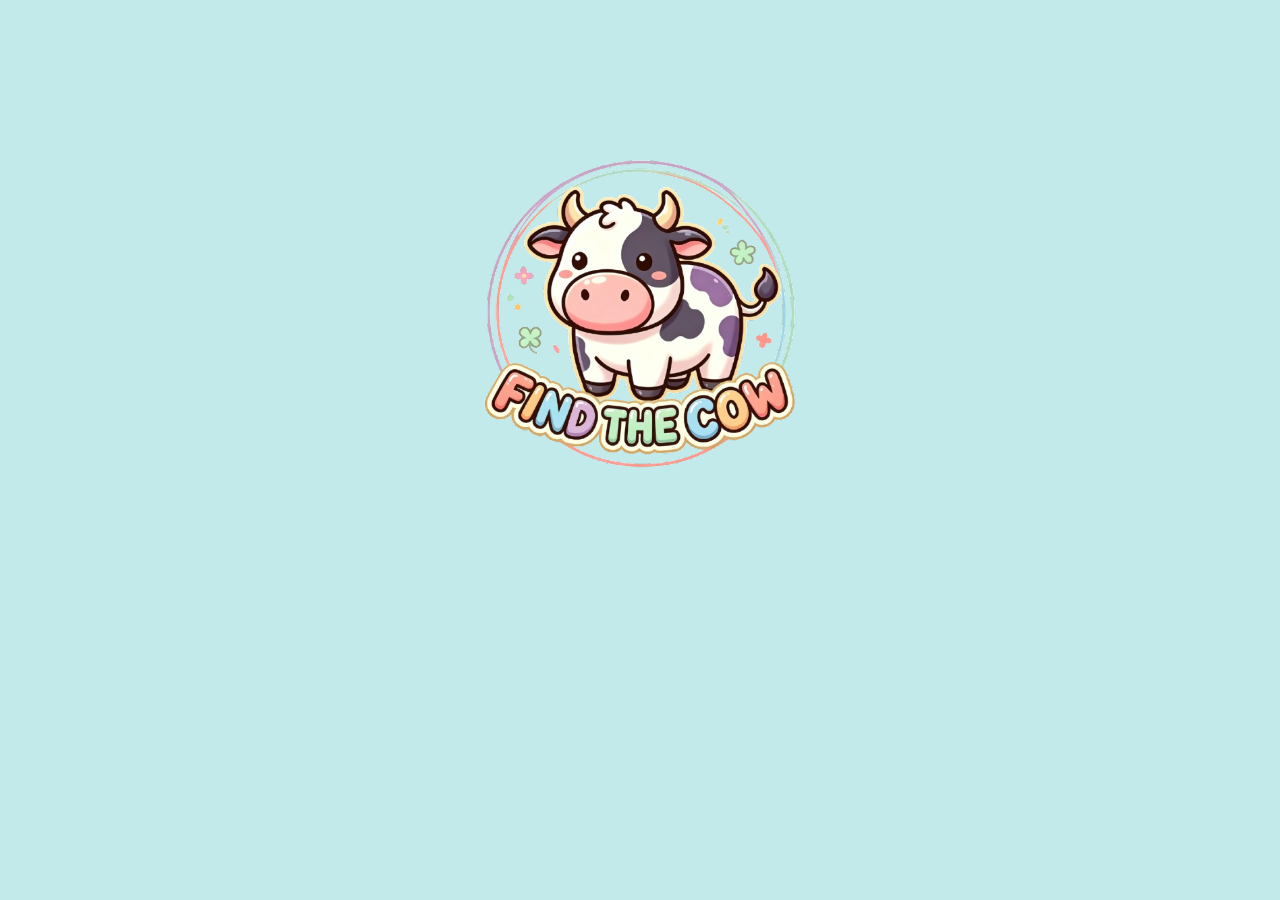
==== findCowNew/index.html @ 47fda7eb "init" ====
<!DOCTYPE html>
<html>
<head>
  <meta charset="utf-8">

  <title></title>

  <!--http://www.html5rocks.com/en/mobile/mobifying/-->
  <meta name="viewport"
        content="width=device-width,user-scalable=no,initial-scale=1, minimum-scale=1,maximum-scale=1"/>

  <!--https://developer.apple.com/library/safari/documentation/AppleApplications/Reference/SafariHTMLRef/Articles/MetaTags.html-->
  <meta name="apple-mobile-web-app-capable" content="yes">
  <meta name="apple-mobile-web-app-status-bar-style" content="black-translucent">
  <meta name="format-detection" content="telephone=no">

  <!-- force webkit on 360 -->
  <meta name="renderer" content="webkit"/>
  <meta name="force-rendering" content="webkit"/>
  <!-- force edge on IE -->
  <meta http-equiv="X-UA-Compatible" content="IE=edge,chrome=1"/>
  <meta name="msapplication-tap-highlight" content="no">

  <!-- force full screen on some browser -->
  <meta name="full-screen" content="yes"/>
  <meta name="x5-fullscreen" content="true"/>
  <meta name="360-fullscreen" content="true"/>
  
  <!-- force screen orientation on some browser -->
  <meta name="screen-orientation" content="portrait"/>
  <meta name="x5-orientation" content="portrait">

  <!--fix fireball/issues/3568 -->
  <!--<meta name="browsermode" content="application">-->
  <meta name="x5-page-mode" content="app">

  <!--<link rel="apple-touch-icon" href=".png" />-->
  <!--<link rel="apple-touch-icon-precomposed" href=".png" />-->

  <link rel="stylesheet" type="text/css" href="style-mobile.bf567.css"/>
  <link rel="icon" href="favicon.8de18.ico"/>
</head>
<body>
  <canvas id="GameCanvas" oncontextmenu="event.preventDefault()" tabindex="0"></canvas>
  <div id="splash">
    <!-- <div class="progress-bar stripes">
      <span style="width: 0%"></span>
    </div> -->
  </div>

<script src="src/settings.d91a2.js" charset="utf-8"></script>

<script src="main.26ebb.js" charset="utf-8"></script>

<script type="text/javascript">
(function () {
    // open web debugger console
    if (typeof VConsole !== 'undefined') {
        window.vConsole = new VConsole();
    }

    var debug = window._CCSettings.debug;
    var splash = document.getElementById('splash');
    splash.style.display = 'block';

    function loadScript (moduleName, cb) {
      function scriptLoaded () {
          document.body.removeChild(domScript);
          domScript.removeEventListener('load', scriptLoaded, false);
          cb && cb();
      };
      var domScript = document.createElement('script');
      domScript.async = true;
      domScript.src = moduleName;
      domScript.addEventListener('load', scriptLoaded, false);
      document.body.appendChild(domScript);
    }

    loadScript(debug ? 'cocos2d-js.js' : 'cocos2d-js-min.d2799.js', function () {
      if (CC_PHYSICS_BUILTIN || CC_PHYSICS_CANNON) {
        loadScript(debug ? 'physics.js' : 'physics-min.js', window.boot);
      }
      else {
        window.boot();
      }
    });
})();
</script>
</body>
</html>
---- findCowNew/style-mobile.bf567.css ----
html {
  -ms-touch-action: none;
}

body, canvas, div {
  display: block;
  outline: none;
  -webkit-tap-highlight-color: rgba(0, 0, 0, 0);

  user-select: none;
  -moz-user-select: none;
  -webkit-user-select: none;
  -ms-user-select: none;
  -khtml-user-select: none;
  -webkit-tap-highlight-color: rgba(0, 0, 0, 0);
}

/* Remove spin of input type number */
input::-webkit-outer-spin-button,
input::-webkit-inner-spin-button {
  /* display: none; <- Crashes Chrome on hover */
  -webkit-appearance: none;
  margin: 0; /* <-- Apparently some margin are still there even though it's hidden */
}

body {
  position: absolute;
  top: 0;
  left: 0;
  width: 100%;
  height: 100%;
  padding: 0;
  border: 0;
  margin: 0;

  cursor: default;
  color: #888;
  background-color: #333;

  text-align: center;
  font-family: Helvetica, Verdana, Arial, sans-serif;

  display: flex;
  flex-direction: column;
  
  /* fix bug: https://github.com/cocos-creator/2d-tasks/issues/791 */
  /* overflow cannot be applied in Cocos2dGameContainer, 
  otherwise child elements will be hidden when Cocos2dGameContainer rotated 90 deg */
  overflow: hidden;
}

#Cocos2dGameContainer {
  position: absolute;
  margin: 0;
  left: 0px;
  top: 0px;

  display: -webkit-box;
  -webkit-box-orient: horizontal;
  -webkit-box-align: center;
  -webkit-box-pack: center;
}

canvas {
  background-color: rgba(0, 0, 0, 0);
}

a:link, a:visited {
  color: #666;
}

a:active, a:hover {
  color: #666;
}

p.header {
  font-size: small;
}

p.footer {
  font-size: x-small;
}

/* #splash {
  position: absolute;
  top: 0;
  left: 0;
  width: 100%;
  height: 100%;
  background: #171717 url(./splash.71bee.png) no-repeat center;
  background-size: 45%;
} */

.progress-bar {
    position: absolute;
    left: 27.5%;
    top: 80%;
    height: 3px;
    padding: 2px;
    width: 45%;
    border-radius: 7px;
    box-shadow: 0 1px 5px #000 inset, 0 1px 0 #444;           
}

.progress-bar span {
    display: block;
    height: 100%;
    border-radius: 3px;
    transition: width .4s ease-in-out;
    background-color: #3dc5de;
}

.stripes span {
    background-size: 30px 30px;
    background-image: linear-gradient(135deg, rgba(255, 255, 255, .15) 25%, transparent 25%,
                        transparent 50%, rgba(255, 255, 255, .15) 50%, rgba(255, 255, 255, .15) 75%,
                        transparent 75%, transparent);            
    
    animation: animate-stripes 1s linear infinite;             
}

@keyframes animate-stripes {
    0% {background-position: 0 0;} 100% {background-position: 60px 0;}
}
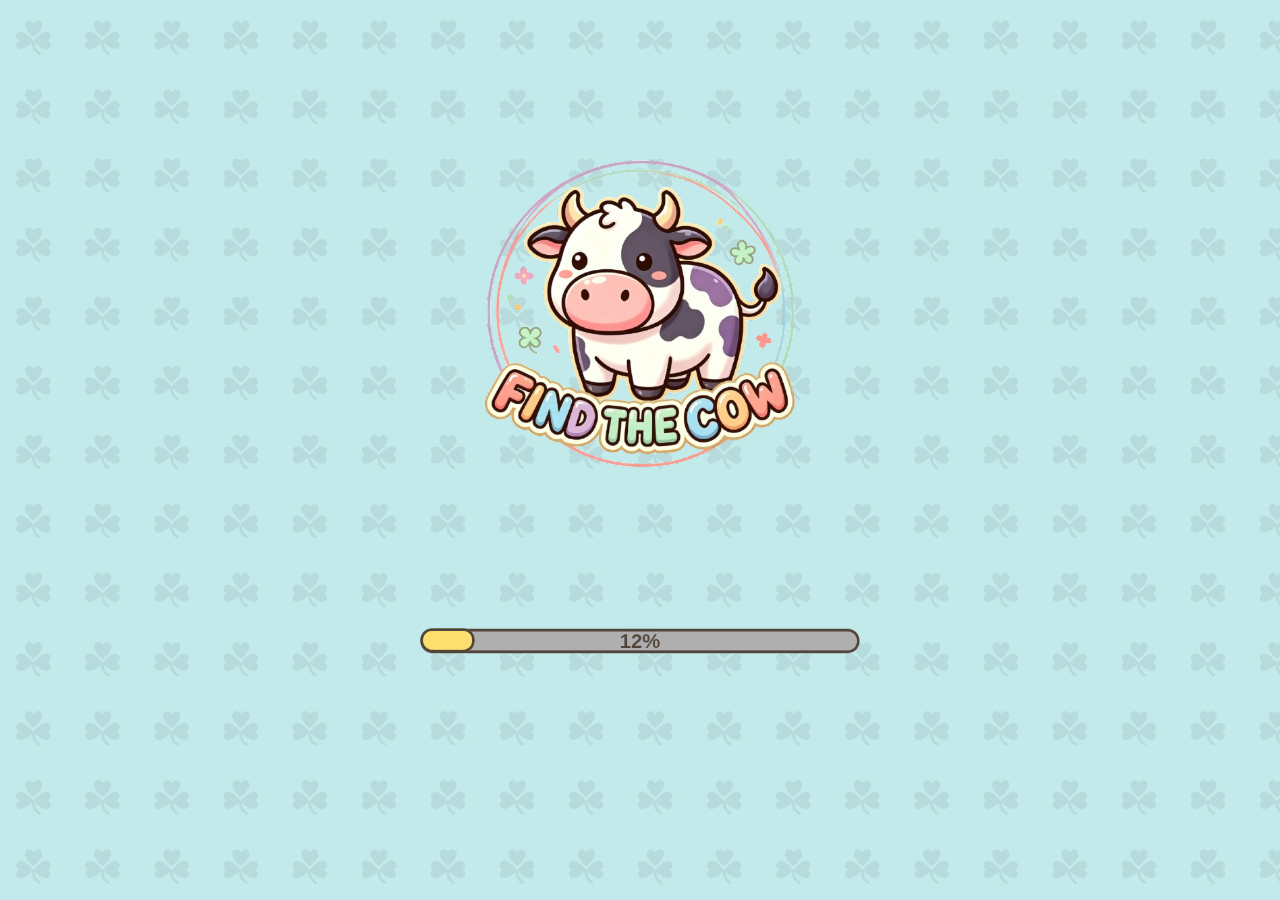
==== commit fbdce56d: "new" ====
--- a/findCowNew/index.html
+++ b/findCowNew/index.html
@@ -48,9 +48,9 @@
     </div> -->
   </div>
 
-<script src="src/settings.d91a2.js" charset="utf-8"></script>
+<script src="src/settings.866c3.js" charset="utf-8"></script>
 
-<script src="main.26ebb.js" charset="utf-8"></script>
+<script src="main.4ddb8.js" charset="utf-8"></script>
 
 <script type="text/javascript">
 (function () {
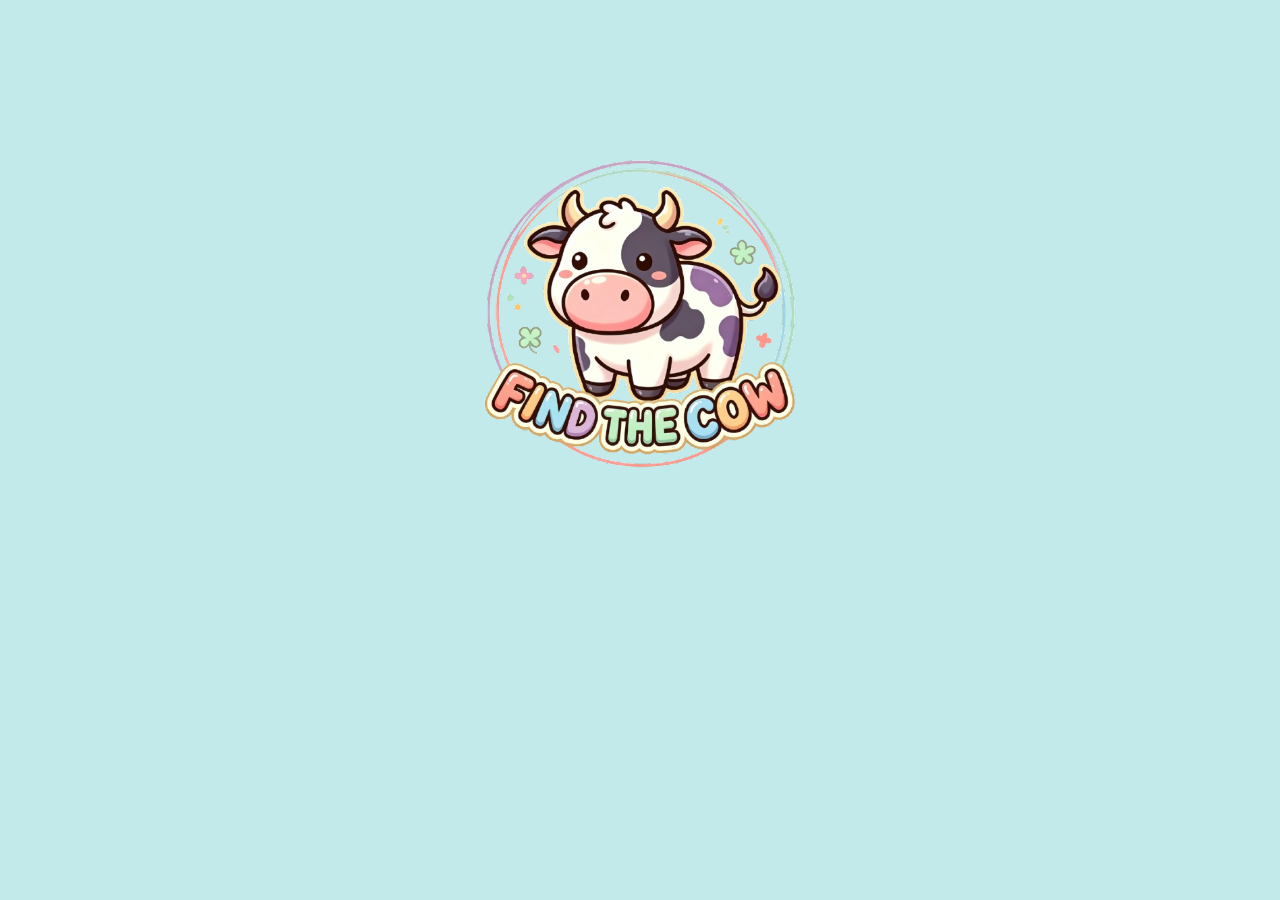
==== commit fb4bca25: "update" ====
--- a/findCowNew/index.html
+++ b/findCowNew/index.html
@@ -48,9 +48,9 @@
     </div> -->
   </div>
 
-<script src="src/settings.866c3.js" charset="utf-8"></script>
+<script src="src/settings.06960.js" charset="utf-8"></script>
 
-<script src="main.4ddb8.js" charset="utf-8"></script>
+<script src="main.21ec0.js" charset="utf-8"></script>
 
 <script type="text/javascript">
 (function () {
